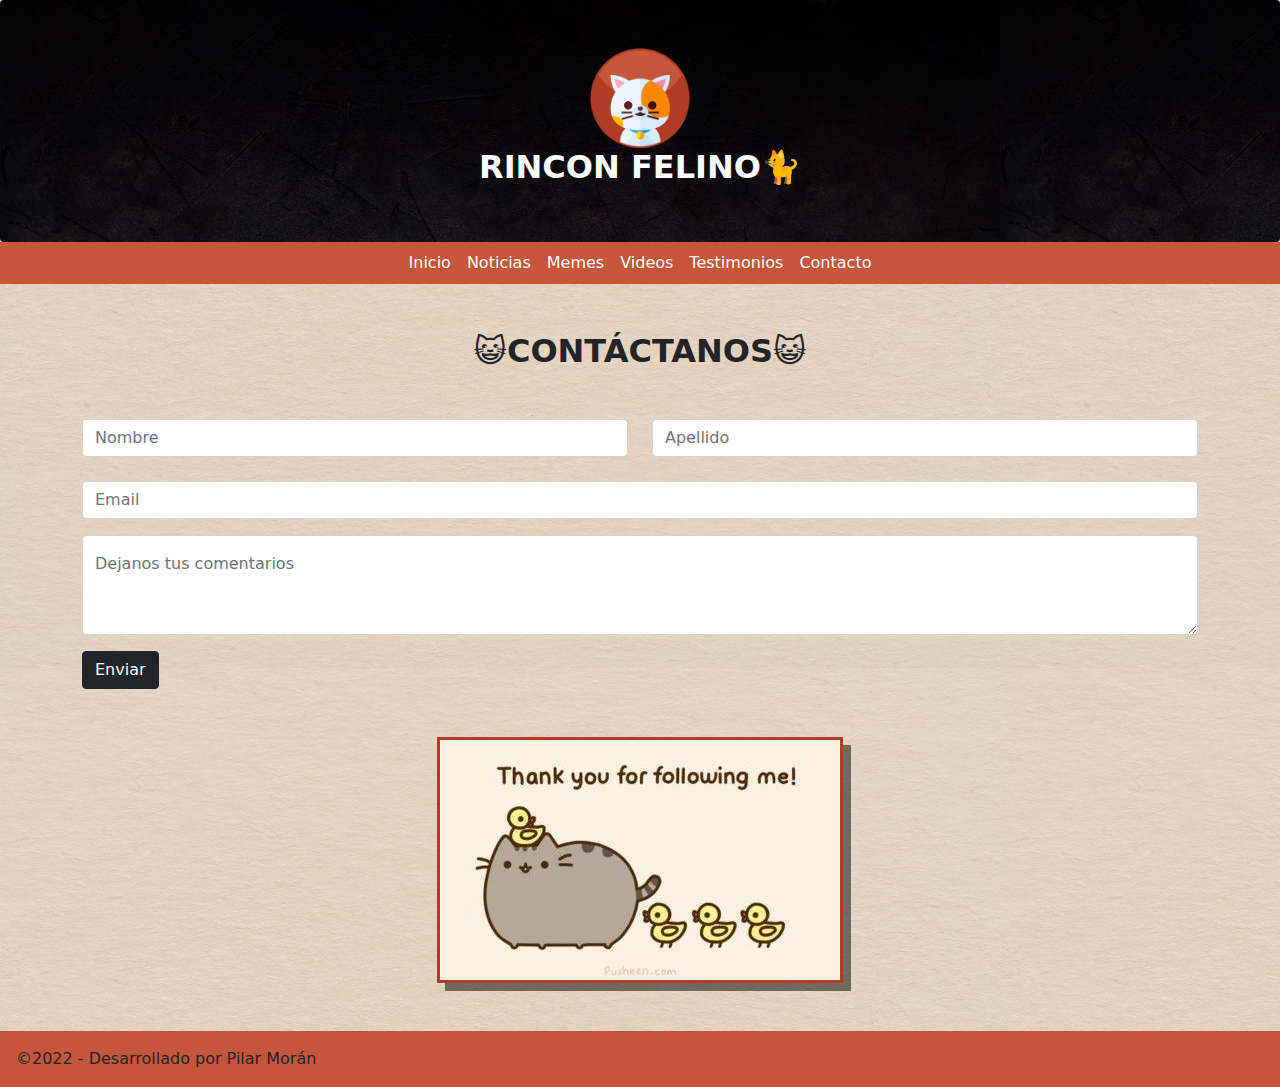
==== paginas/contacto.html @ 03d45b99 "detalles segunda entrega" ====
<!DOCTYPE html>
<html lang="es">

<head>
    <meta charset="UTF-8">
    <meta http-equiv="X-UA-Compatible" content="IE=edge">
    <meta name="viewport" content="width=device-width, initial-scale=1.0">
    <title>Rincón Felino</title>
    <link rel="icon" type="image/png" sizes="16x16" href="../imagenes/favicon.ico">
    <link rel="stylesheet" href="../bootstrap-5.1.3-dist/css/bootstrap.css">
    <script src="../bootstrap-5.1.3-dist/js/bootstrap.bundle.min.js"></script>
    <link rel="stylesheet" href="../index.css">
</head>

<body>

    <div id="header" class="p-5 bg-primary text-white rounded text-center">
        <img src="../imagenes/logo.png" alt="" width="100" height="100">
        <div>
            <h1 class="gatito"><strong>RINCON FELINO🐈</strong></h1>
        </div>
    </div>
    <nav class="navbar navbar-expand-sm color1 navbar-dark">
        <div class="container-fluid p-2">
            <a class="navbar-brand" href="#"></a>
            <button class="navbar-toggler" type="button" data-bs-toggle="collapse" data-bs-target="#collapsibleNavbar">
                <span class="navbar-toggler-icon"></span>
            </button>
            <div class="collapse navbar-collapse" id="collapsibleNavbar">
                <ul class="navbar-nav navbar-center">
                    <li class="nav-item">
                        <a class="nav-link text-white" href="../index.html">Inicio</a>
                    </li>
                    <li class="nav-item">
                        <a class="nav-link text-white" href="noticias.html">Noticias</a>
                    </li>
                    <li class="nav-item">
                        <a class="nav-link text-white" href="memes.html">Memes</a>
                    </li>
                    <li class="nav-item">
                        <a class="nav-link text-white" href="videos.html">Videos</a>
                    </li>
                    <li class="nav-item">
                        <a class="nav-link text-white" href="testimonios.html">Testimonios</a>
                    </li>
                    <li class="nav-item">
                        <a class="nav-link text-white" href="contacto.html">Contacto</a>
                    </li>
                </ul>
            </div>
        </div>
    </nav>


    <div class="container">

        <h2 class="titulo-contacto text-center m-5"><strong>😺CONTÁCTANOS😺</strong></h2>

        <div class="row mt-5">
            <div class="col">
                <input type="text" class="form-control" placeholder="Nombre" aria-label="Nombre">
            </div>
            <div class="col">
                <input type="text" class="form-control" placeholder="Apellido" aria-label="Apellido">
            </div>
        </div>

        <div class="mb-3">
            <label for="exampleFormControlInput1" class="form-label"></label>
            <input type="email" class="form-control" id="exampleFormControlInput1" placeholder="Email">
        </div>
        <div class="form-floating">
            <textarea class="form-control" placeholder="Leave a comment here" id="floatingTextarea2"
                style="height: 100px"></textarea>
            <label class="text-muted" for="floatingTextarea2">Dejanos tus comentarios</label>
        </div>
        <div class="col-auto">
            <button type="submit" class="btn btn-dark mt-3">Enviar</button>
        </div>

    </div>

    <div class="imagen-despedida text-center mt-5 mb-5"><img class="imagen-following_me" src="../imagenes/thank-you.jpg"
            alt="Gracias por seguirme"> </div>


    <footer class="text-center text-lg-start mt-4">

        <div class="p-3">
            &copy2022 - Desarrollado por Pilar Morán
        </div>

    </footer>


</body>

</html>
---- index.css ----
body {
  width: 100%;
  height: 100vh;
  background-image: url(imagenes/fondo_beige.jpg);
}

#header {
  background-image: url(imagenes/fondo_negro.jpg);
}


.nav-link:hover {
 background-color: #e47b02 !important;
}

.color1 {
  background-color: #c5563a;
}

.gatito {
  animation-name: gatito;
  animation-duration: 3s;
  font-size: xx-large;
}

@keyframes gatito {
  from {
    transform: translateX(700px);
  }
  to {
    transform: translateX(0px);
  }
}

.navbar-nav.navbar-center {
  position: absolute;
  left: 50%;
  transform: translatex(-50%);
}

.color-index {
  background-color: #c57966;
}

#body-noticias {
  background-color: #e4d4c2;
  text-align: justify;
}

.imagen-meme {
  width: 100%;
  margin-bottom: 30px;
  border: 3px solid #af3c25;
  box-shadow: 8px 8px rgba(0, 0, 0, 0.5);
}
/*
.iframe-videos {
  width: 100%;
  height: 40vh;
}
*/
footer {
  background-color: #c5563a;
}

.noticias {
  border: 3px solid #af3c25;
  box-shadow: 8px 8px rgba(0, 0, 0, 0.5);
  background-image: linear-gradient(to bottom, #cd7f6c, #e4d4c2);
}

.tarjeta-testimonio {
  border: 3px solid #af3c25;
  box-shadow: 8px 8px rgba(0, 0, 0, 0.5);
}

.imagen-following_me {
  border: 3px solid #af3c25;
  box-shadow: 8px 8px rgba(0, 0, 0, 0.5);
}

@media (max-width: 480px) {
  .navbar-nav.navbar-center {
    position: unset;
    left: unset;
    transform: unset;
  }

}
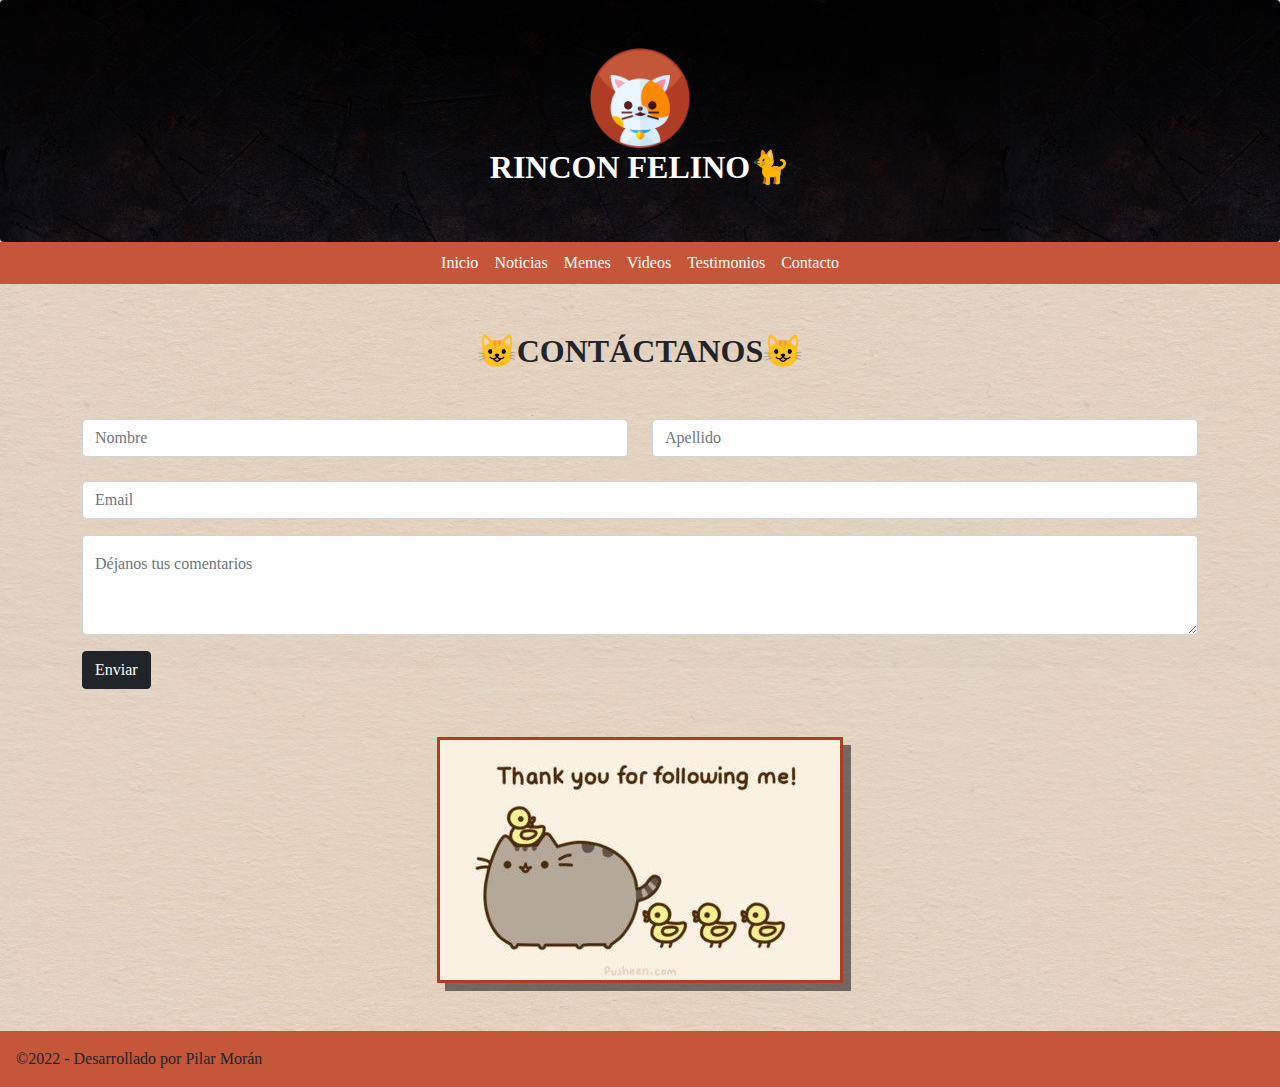
==== commit 8feb2399: "Últimos ajustes segunda entrega" ====
--- a/paginas/contacto.html
+++ b/paginas/contacto.html
@@ -72,7 +72,7 @@
         <div class="form-floating">
             <textarea class="form-control" placeholder="Leave a comment here" id="floatingTextarea2"
                 style="height: 100px"></textarea>
-            <label class="text-muted" for="floatingTextarea2">Dejanos tus comentarios</label>
+            <label class="text-muted" for="floatingTextarea2">Déjanos tus comentarios</label>
         </div>
         <div class="col-auto">
             <button type="submit" class="btn btn-dark mt-3">Enviar</button>
@@ -85,11 +85,9 @@
 
 
     <footer class="text-center text-lg-start mt-4">
-
         <div class="p-3">
             &copy2022 - Desarrollado por Pilar Morán
         </div>
-
     </footer>
 
 
--- a/index.css
+++ b/index.css
@@ -1,3 +1,10 @@
+* {
+  margin: 0%;
+  padding: 0%;
+  font-family: Cambria, Cochin, Georgia, Times, "Times New Roman", serif;
+  box-sizing: border-box;
+}
+
 body {
   width: 100%;
   height: 100vh;
@@ -8,9 +15,8 @@
   background-image: url(imagenes/fondo_negro.jpg);
 }
 
-
 .nav-link:hover {
- background-color: #e47b02 !important;
+  background-color: #e47b02 !important;
 }
 
 .color1 {
@@ -38,29 +44,29 @@
   transform: translatex(-50%);
 }
 
+footer {
+  background-color: #c5563a;
+}
+
+/*-----------------------------------------------------------------------PAGINA INDEX---------------------------------------------------------------------*/
+
 .color-index {
   background-color: #c57966;
 }
+.card-index {
+  border: 3px solid #af3c25;
+  box-shadow: 8px 8px rgba(0, 0, 0, 0.5);
+}
+
+.card-index:hover {
+  transform: scale(1.05, 1.05);
+}
+
+/*-----------------------------------------------------------------------PAGINA NOTICIAS------------------------------------------------------------------*/
 
 #body-noticias {
   background-color: #e4d4c2;
   text-align: justify;
-}
-
-.imagen-meme {
-  width: 100%;
-  margin-bottom: 30px;
-  border: 3px solid #af3c25;
-  box-shadow: 8px 8px rgba(0, 0, 0, 0.5);
-}
-/*
-.iframe-videos {
-  width: 100%;
-  height: 40vh;
-}
-*/
-footer {
-  background-color: #c5563a;
 }
 
 .noticias {
@@ -69,15 +75,42 @@
   background-image: linear-gradient(to bottom, #cd7f6c, #e4d4c2);
 }
 
+/*------------------------------------------------------------------------ PAGINA MEMES------------------------------------------------------------------*/
+
+.imagen-meme {
+  width: 100%;
+  margin-bottom: 30px;
+  border: 3px solid #af3c25;
+  box-shadow: 8px 8px rgba(0, 0, 0, 0.5);
+}
+
+.imagen-meme:hover {
+  transform: scale(1.05, 1.05);
+}
+
+/*-----------------------------------------------------------------------PAGINA TESTIMONIOS--------------------------------------------------------------*/
+
 .tarjeta-testimonio {
   border: 3px solid #af3c25;
   box-shadow: 8px 8px rgba(0, 0, 0, 0.5);
 }
 
+.tarjeta-testimonio:hover {
+  transform: scale(1.05, 1.05);
+}
+
+.body-testimonio {
+  background-image: linear-gradient(to bottom, #d2998b, #e0a965);
+}
+
+/*-----------------------------------------------------------------------PAGINA CONTACTO------------------------------------------------------------------*/
+
 .imagen-following_me {
   border: 3px solid #af3c25;
   box-shadow: 8px 8px rgba(0, 0, 0, 0.5);
 }
+
+/*-------------------------------------------------------------------------------------------------------------------------------------------------------*/
 
 @media (max-width: 480px) {
   .navbar-nav.navbar-center {
@@ -85,5 +118,4 @@
     left: unset;
     transform: unset;
   }
-
 }
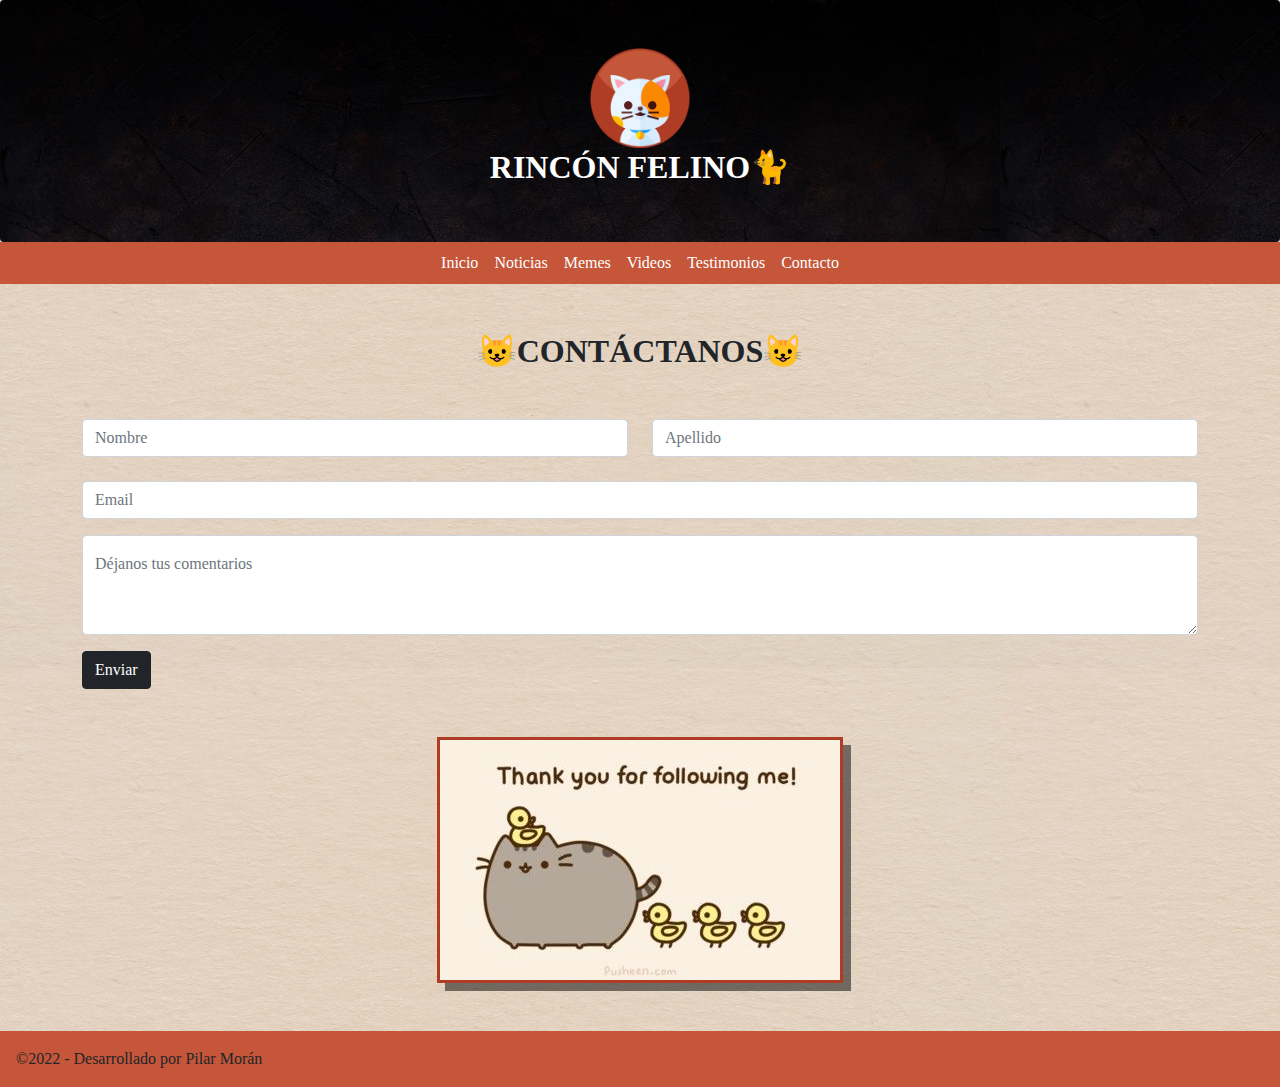
==== commit 8da2468c: "Sass segundo desafío" ====
--- a/paginas/contacto.html
+++ b/paginas/contacto.html
@@ -5,7 +5,9 @@
     <meta charset="UTF-8">
     <meta http-equiv="X-UA-Compatible" content="IE=edge">
     <meta name="viewport" content="width=device-width, initial-scale=1.0">
-    <title>Rincón Felino</title>
+    <meta name="keywords" content="gatos, gatitos, felinos, mascotas, animales">
+    <title>Contacto del Rincón Felino</title>
+    <meta name="description" content="www.rinconfelino.com. En Contacto, habrá un formulario, donde se ingresen los datos y comentarios del usuario.">
     <link rel="icon" type="image/png" sizes="16x16" href="../imagenes/favicon.ico">
     <link rel="stylesheet" href="../bootstrap-5.1.3-dist/css/bootstrap.css">
     <script src="../bootstrap-5.1.3-dist/js/bootstrap.bundle.min.js"></script>
@@ -15,9 +17,9 @@
 <body>
 
     <div id="header" class="p-5 bg-primary text-white rounded text-center">
-        <img src="../imagenes/logo.png" alt="" width="100" height="100">
+        <a href="../index.html"><img src="../imagenes/logo.png" alt="logo-Rincón Felino" width="100" height="100"></a>
         <div>
-            <h1 class="gatito"><strong>RINCON FELINO🐈</strong></h1>
+            <h1 class="gatito"><strong>RINCÓN FELINO🐈</strong></h1>
         </div>
     </div>
     <nav class="navbar navbar-expand-sm color1 navbar-dark">
@@ -75,7 +77,7 @@
             <label class="text-muted" for="floatingTextarea2">Déjanos tus comentarios</label>
         </div>
         <div class="col-auto">
-            <button type="submit" class="btn btn-dark mt-3">Enviar</button>
+            <button type="submit" class="btn btn-dark mt-3 boton-enviar-contacto">Enviar</button>
         </div>
 
     </div>
--- a/index.css
+++ b/index.css
@@ -13,6 +13,10 @@
 
 #header {
   background-image: url(imagenes/fondo_negro.jpg);
+}
+
+.navbar {
+  background: #c5563a;
 }
 
 .nav-link:hover {
@@ -103,6 +107,10 @@
   background-image: linear-gradient(to bottom, #d2998b, #e0a965);
 }
 
+.boton-enviar-testimonio:hover {
+  transform: scale(1.05, 1.05);
+}
+
 /*-----------------------------------------------------------------------PAGINA CONTACTO------------------------------------------------------------------*/
 
 .imagen-following_me {
@@ -110,12 +118,31 @@
   box-shadow: 8px 8px rgba(0, 0, 0, 0.5);
 }
 
+.boton-enviar-contacto:hover {
+  transform: scale(1.05, 1.05);
+}
+
 /*-------------------------------------------------------------------------------------------------------------------------------------------------------*/
 
-@media (max-width: 480px) {
+@media (max-width: 576px) {
   .navbar-nav.navbar-center {
     position: unset;
     left: unset;
     transform: unset;
   }
+
+  .nav-link:hover {
+    background-color: transparent !important;
+    color: #fdde00 !important;
+  }
+  .card-index:hover {
+    transform: unset;
+  }
+  .imagen-meme:hover {
+    transform: none;
+  }
+
+  .tarjeta-testimonio:hover {
+    transform: none;
+  }
 }
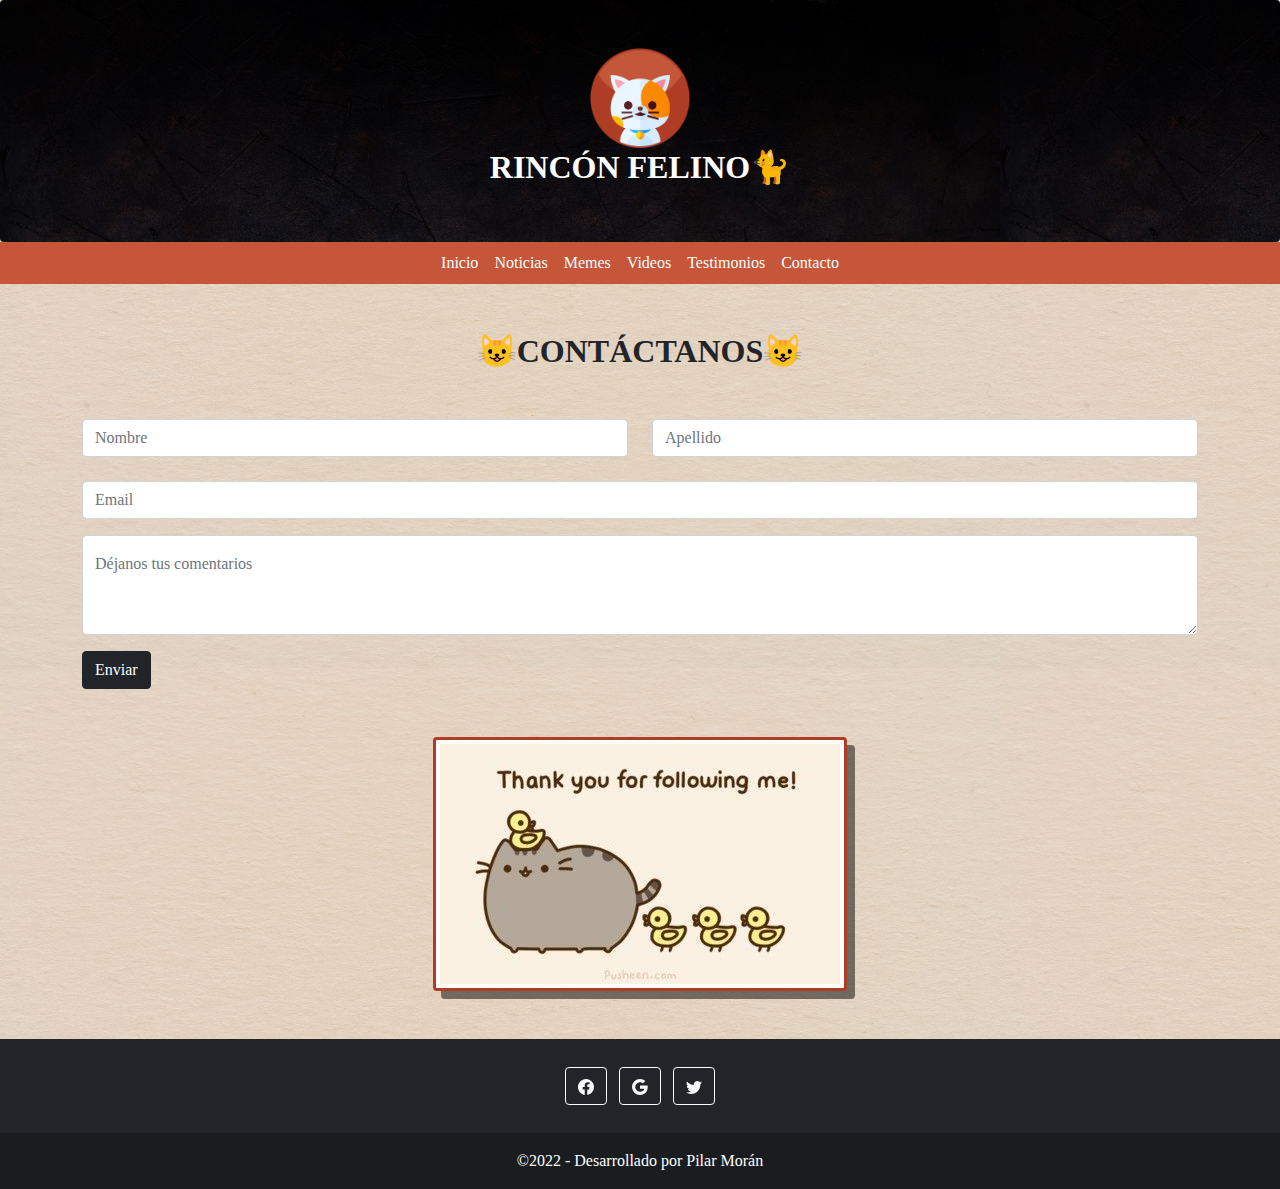
==== commit 046b9b60: "detalles entrega final" ====
--- a/paginas/contacto.html
+++ b/paginas/contacto.html
@@ -9,8 +9,8 @@
     <title>Contacto del Rincón Felino</title>
     <meta name="description" content="www.rinconfelino.com. En Contacto, habrá un formulario, donde se ingresen los datos y comentarios del usuario.">
     <link rel="icon" type="image/png" sizes="16x16" href="../imagenes/favicon.ico">
-    <link rel="stylesheet" href="../bootstrap-5.1.3-dist/css/bootstrap.css">
-    <script src="../bootstrap-5.1.3-dist/js/bootstrap.bundle.min.js"></script>
+    <link rel="stylesheet" href="../css/mi-bootstrap.css">
+    <script src="../js/bootstrap.bundle.min.js"></script>
     <link rel="stylesheet" href="../index.css">
 </head>
 
@@ -82,15 +82,43 @@
 
     </div>
 
-    <div class="imagen-despedida text-center mt-5 mb-5"><img class="imagen-following_me" src="../imagenes/thank-you.jpg"
+    <div class="imagen-despedida text-center mt-5 mb-5"><img class="imagen-following_me img-fluid img-thumbnail" src="../imagenes/thank-you.jpg"
             alt="Gracias por seguirme"> </div>
 
 
-    <footer class="text-center text-lg-start mt-4">
-        <div class="p-3">
-            &copy2022 - Desarrollado por Pilar Morán
-        </div>
-    </footer>
+            <footer class="bg-dark text-center text-white">
+        
+                <div class="container p-4 pb-0 mt-5">            
+                    <section class="mb-4">
+                        <a class="btn btn-outline-light btn-floating m-1" href="#!" role="button"><svg
+                                xmlns="http://www.w3.org/2000/svg" width="16" height="16" fill="currentColor"
+                                class="bi bi-facebook" viewBox="0 0 16 16">
+                                <path
+                                    d="M16 8.049c0-4.446-3.582-8.05-8-8.05C3.58 0-.002 3.603-.002 8.05c0 4.017 2.926 7.347 6.75 7.951v-5.625h-2.03V8.05H6.75V6.275c0-2.017 1.195-3.131 3.022-3.131.876 0 1.791.157 1.791.157v1.98h-1.009c-.993 0-1.303.621-1.303 1.258v1.51h2.218l-.354 2.326H9.25V16c3.824-.604 6.75-3.934 6.75-7.951z" />
+                            </svg>
+                        </a>
+        
+                        <a class="btn btn-outline-light btn-floating m-1" href="#!" role="button"><svg
+                                xmlns="http://www.w3.org/2000/svg" width="16" height="16" fill="currentColor"
+                                class="bi bi-google" viewBox="0 0 16 16">
+                                <path
+                                    d="M15.545 6.558a9.42 9.42 0 0 1 .139 1.626c0 2.434-.87 4.492-2.384 5.885h.002C11.978 15.292 10.158 16 8 16A8 8 0 1 1 8 0a7.689 7.689 0 0 1 5.352 2.082l-2.284 2.284A4.347 4.347 0 0 0 8 3.166c-2.087 0-3.86 1.408-4.492 3.304a4.792 4.792 0 0 0 0 3.063h.003c.635 1.893 2.405 3.301 4.492 3.301 1.078 0 2.004-.276 2.722-.764h-.003a3.702 3.702 0 0 0 1.599-2.431H8v-3.08h7.545z" />
+                            </svg></a>
+        
+                        <a class="btn btn-outline-light btn-floating m-1" href="#!" role="button"><svg
+                                xmlns="http://www.w3.org/2000/svg" width="16" height="16" fill="currentColor"
+                                class="bi bi-twitter" viewBox="0 0 16 16">
+                                <path
+                                    d="M5.026 15c6.038 0 9.341-5.003 9.341-9.334 0-.14 0-.282-.006-.422A6.685 6.685 0 0 0 16 3.542a6.658 6.658 0 0 1-1.889.518 3.301 3.301 0 0 0 1.447-1.817 6.533 6.533 0 0 1-2.087.793A3.286 3.286 0 0 0 7.875 6.03a9.325 9.325 0 0 1-6.767-3.429 3.289 3.289 0 0 0 1.018 4.382A3.323 3.323 0 0 1 .64 6.575v.045a3.288 3.288 0 0 0 2.632 3.218 3.203 3.203 0 0 1-.865.115 3.23 3.23 0 0 1-.614-.057 3.283 3.283 0 0 0 3.067 2.277A6.588 6.588 0 0 1 .78 13.58a6.32 6.32 0 0 1-.78-.045A9.344 9.344 0 0 0 5.026 15z" />
+                            </svg></a>
+                    </section>          
+                </div>
+             
+                <div class="text-center p-3" style="background-color: rgba(0, 0, 0, 0.2);">
+                    &copy2022 - Desarrollado por Pilar Morán
+                </div>
+                
+            </footer>
 
 
 </body>
--- a/index.css
+++ b/index.css
@@ -118,6 +118,10 @@
   box-shadow: 8px 8px rgba(0, 0, 0, 0.5);
 }
 
+.imagen-following_me:hover {
+  transform: scale(1.05, 1.05);
+}
+
 .boton-enviar-contacto:hover {
   transform: scale(1.05, 1.05);
 }
@@ -135,9 +139,16 @@
     background-color: transparent !important;
     color: #fdde00 !important;
   }
+
   .card-index:hover {
     transform: unset;
   }
+
+  .titulo-memes {
+    font-size:20px;
+  }
+
+
   .imagen-meme:hover {
     transform: none;
   }
@@ -145,4 +156,8 @@
   .tarjeta-testimonio:hover {
     transform: none;
   }
+
+  .imagen-following_me:hover {
+    transform: unset;
+  }
 }
